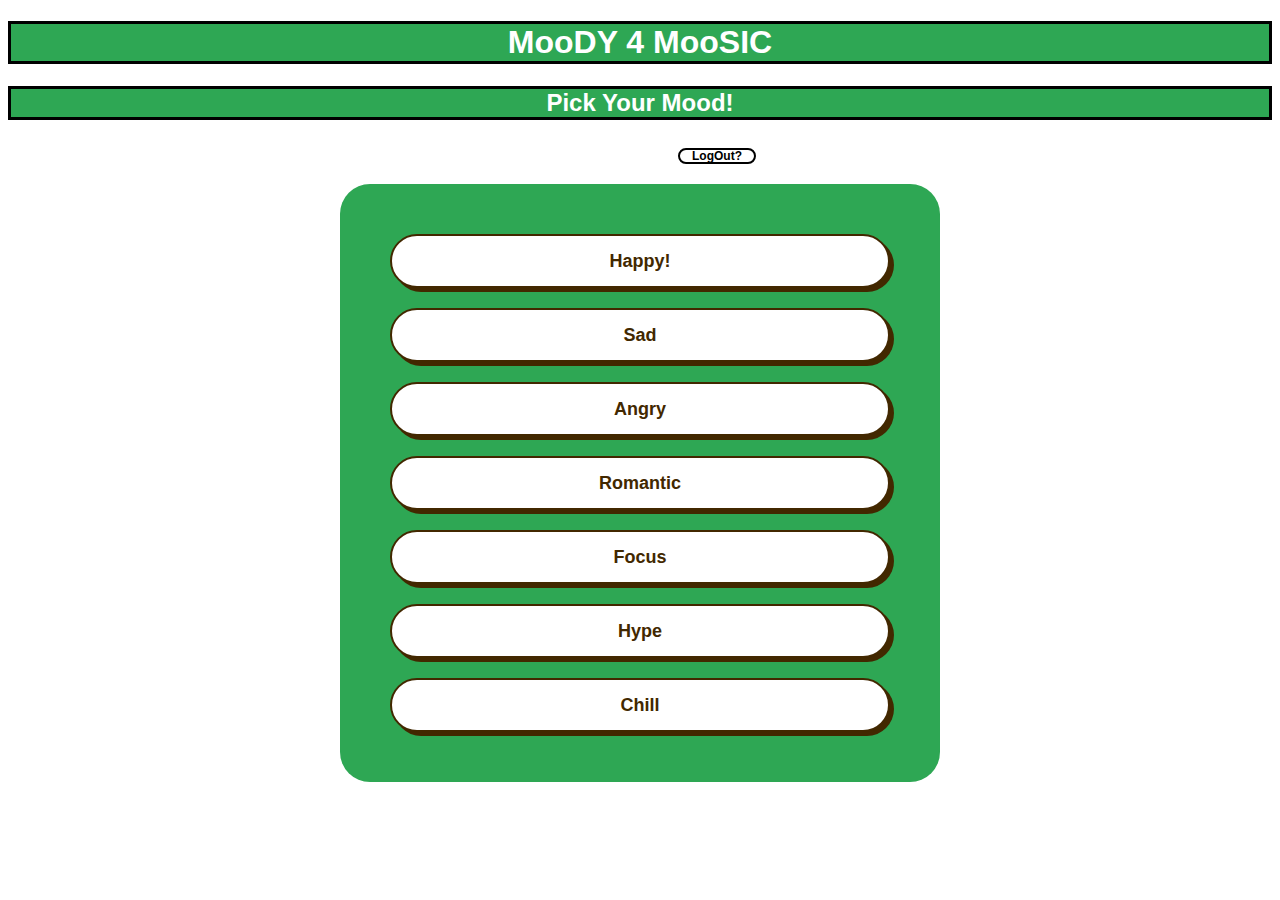
==== FrontEnd/index.html @ 9a797b51 "Changed background to MOOOOOOOOOOOOOOoo and also added buttons." ====
<!DOCTYPE html>
<html lang="en">
    <head>
        <meta charset="UTF-8">
        <meta http-equiv="X-UA-Compatible" content="IE=edge">
        <meta name="viewport" content="width=device-width, initial-scale=1.0">
        <link rel="stylesheet" href="styles.css">
        <script src="./script.js"></script>
        <title>MooDY 4 MooSIC</title>
    </head>
    <body>
        <h1> MooDY 4 MooSIC</h1>
        <h2>Pick Your Mood!</h2>
        <div id="display"></div>
            <button class = "close" style = "border: 2px solid black", onclick="logout()">LogOut?</button>
        <div class="container">
            <button class = "option_happy" onclick="submit()">Happy!</button>

            <button class = "option_sad" onclick="submit()">Sad </button>

            <button class = "option_angry" onclick="submit()">Angry</button>

            <button class = "option_romantic" onclick="submit()">Romantic</button>

            <button class = "option_focus" onclick="submit()">Focus</button>

            <button class = "option_hype" onclick="submit()">Hype</button>

            <button class = "option_chill" onclick="submit()">Chill</button>
        </div>
    </body>
</html>
---- FrontEnd/styles.css ----
body {
    text-align: center;
    background-image: url("https://media.istockphoto.com/id/1366050746/vector/seamless-cow-spots-pattern-cow-print.jpg?s=612x612&w=0&k=20&c=U-i7i10idNNSEkISQ-REGSSnic40Cq2UTpji0_9rEn4=");
}

div {
    background-color: rgb(46, 167, 84);
    border-radius: 30px;
}

h1 {
    color: rgb(255, 255, 255);
    font-family: 'Lucida Sans', 'Lucida Sans Regular', 'Lucida Grande', 'Lucida Sans Unicode', Geneva, Verdana, sans-serif;
    size: 20px;
    background-color: rgb(46, 167, 84);
    border: 3px solid black;
}

h2 {
    font-family: 'Lucida Sans', 'Lucida Sans Regular', 'Lucida Grande', 'Lucida Sans Unicode', Geneva, Verdana, sans-serif;
    color: #ffffff;
    background-color: rgb(46, 167, 84);
    border: 3px solid black
}

.container {
    display: grid;
    row-gap: 20px;
    max-width: 500px;
    padding: 50px;
    margin: 20px auto;
}

.container > button {
    background-color: #ffffff;
    border: 2px solid #422800;
    border-radius: 30px;
    box-shadow: #422800 4px 4px 0 0;
    color: #422800;
   
    font-weight: 600;
    font-size: 18px;
    padding: 0 18px;
    line-height: 50px;
    text-align: center;
    
}

/* CSS happy */
.option_happy {
  background-color: #fbeee0;
  border: 2px solid #422800;
  border-radius: 30px;
  box-shadow: #422800 4px 4px 0 0;
  color: #422800;
  cursor: pointer;
  display: inline-block;
  font-weight: 600;
  font-size: 18px;
  padding: 0 18px;
  line-height: 50px;
  text-align: center;
  text-decoration: none;
  user-select: none;
  -webkit-user-select: none;
  touch-action: manipulation;
}


.option_happy:hover {
  background-color: #fff;
}

.option_happy:active {
  box-shadow: #422800 2px 2px 0 0;
  transform: translate(2px, 2px);
}

@media (min-width: 768px) {
    .option_happy {
    min-width: 120px;
    padding: 0 25px;
  }
}

/* CSS sad*/
.option_sad {
    background-color: #fbeee0;
    border: 2px solid #422800;
    border-radius: 30px;
    box-shadow: #422800 4px 4px 0 0;
    color: #422800;
    cursor: pointer;
    display: inline-block;
    font-weight: 600;
    font-size: 18px;
    padding: 0 18px;
    line-height: 50px;
    text-align: center;
    text-decoration: none;
    user-select: none;
    -webkit-user-select: none;
    touch-action: manipulation;
  }
  
  .option_sad:hover {
    background-color: #fff;
  }
  
  .option_sad:active {
    box-shadow: #422800 2px 2px 0 0;
    transform: translate(2px, 2px);
  }
  
  @media (min-width: 768px) {
      .option_sad {
      min-width: 120px;
      padding: 0 25px;
    }
  }

  /* CSS angry */
.option_angry {
    background-color: #fbeee0;
    border: 2px solid #422800;
    border-radius: 30px;
    box-shadow: #422800 4px 4px 0 0;
    color: #422800;
    cursor: pointer;
    display: inline-block;
    font-weight: 600;
    font-size: 18px;
    padding: 0 18px;
    line-height: 50px;
    text-align: center;
    text-decoration: none;
    user-select: none;
    -webkit-user-select: none;
    touch-action: manipulation;
  }
  
  .option_angry:hover {
    background-color: #fff;
  }
  
  .option_angry:active {
    box-shadow: #422800 2px 2px 0 0;
    transform: translate(2px, 2px);
  }
  
  @media (min-width: 768px) {
      .option_angry {
      min-width: 120px;
      padding: 0 25px;
    }
  }



  /* CSS romantic */
.option_romantic {
    background-color: #fbeee0;
    border: 2px solid #422800;
    border-radius: 30px;
    box-shadow: #422800 4px 4px 0 0;
    color: #422800;
    cursor: pointer;
    display: inline-block;
    font-weight: 600;
    font-size: 18px;
    padding: 0 18px;
    line-height: 50px;
    text-align: center;
    text-decoration: none;
    user-select: none;
    -webkit-user-select: none;
    touch-action: manipulation;
  }
  
  .option_romantic:hover {
    background-color: #fff;
  }
  
  .option_romantic:active {
    box-shadow: #422800 2px 2px 0 0;
    transform: translate(2px, 2px);
  }
  
  @media (min-width: 768px) {
      .option_romantic {
      min-width: 120px;
      padding: 25px;
    }
  }

#display {
    background-color: #000000;
    display: inline-block;
    padding: 0 25px;
    font-family: 'Lucida Sans', 'Lucida Sans Regular', 'Lucida Grande', 'Lucida Sans Unicode', Geneva, Verdana, sans-serif;
    font-style: bold;
    font-size: 20px;
    margin-top: 20px;
    margin-left: 100px;
}

.close {
    background-color: #ffffff;
    border: 2px solid #000000;
    border-radius: 10px;
    cursor: pointer;
    display: inline-block;
    font-weight: 600;
    font-size: 12px;
    padding: 0 12px;
    line-height: 12px;
    text-align: center;
    text-decoration: none;
    user-select: none;
    -webkit-user-select: none;
    touch-action: manipulation;
    font-family: 'Lucida Sans', 'Lucida Sans Regular', 'Lucida Grande', 'Lucida Sans Unicode', Geneva, Verdana, sans-serif;
}
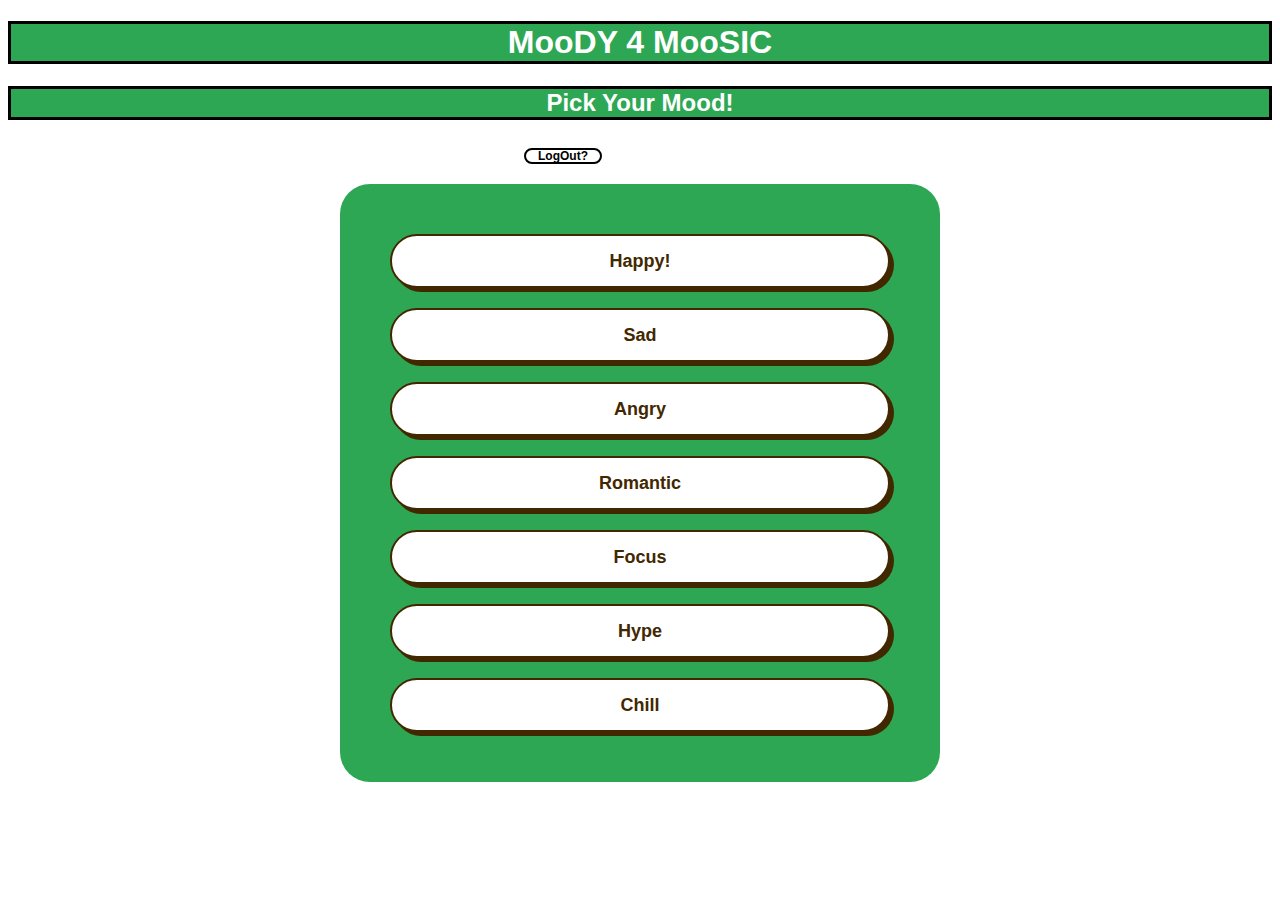
==== commit 71fdad2f: "hello" ====
--- a/FrontEnd/index.html
+++ b/FrontEnd/index.html
@@ -11,8 +11,9 @@
     <body>
         <h1> MooDY 4 MooSIC</h1>
         <h2>Pick Your Mood!</h2>
+        <button class = "close" style = "border: 2px solid black", onclick="logout()">LogOut?</button>
+
         <div id="display"></div>
-            <button class = "close" style = "border: 2px solid black", onclick="logout()">LogOut?</button>
         <div class="container">
             <button class = "option_happy" onclick="submit()">Happy!</button>
 
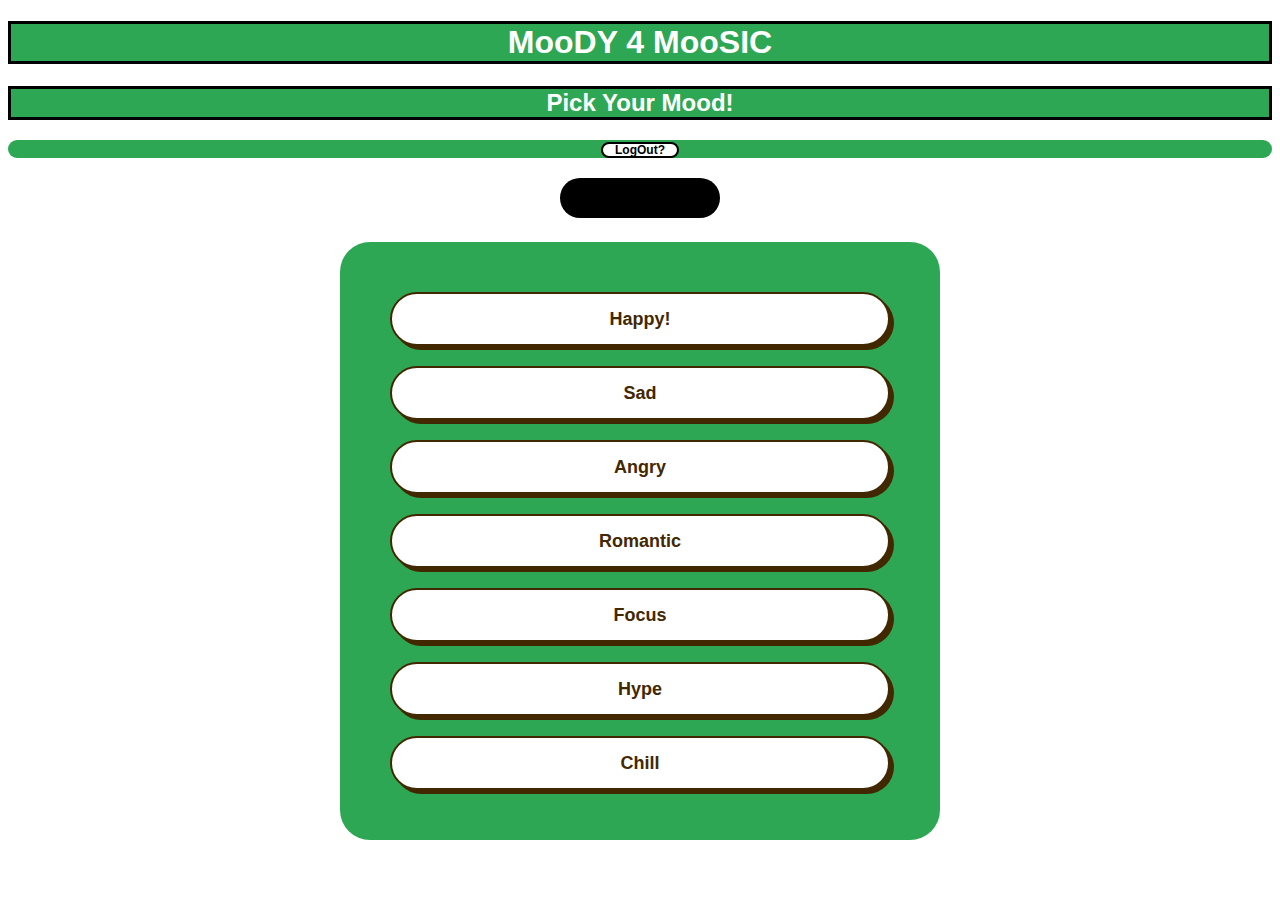
==== commit 7de6998d: "made display changes" ====
--- a/FrontEnd/index.html
+++ b/FrontEnd/index.html
@@ -11,7 +11,9 @@
     <body>
         <h1> MooDY 4 MooSIC</h1>
         <h2>Pick Your Mood!</h2>
-        <button class = "close" style = "border: 2px solid black", onclick="logout()">LogOut?</button>
+        <div class = "container1">
+            <button class = "close" style = "border: 2px solid black", onclick="logout()">LogOut?</button>
+        </div>
 
         <div id="display"></div>
         <div class="container">
--- a/FrontEnd/styles.css
+++ b/FrontEnd/styles.css
@@ -193,15 +193,124 @@
     }
   }
 
+  /* CSS focus */
+.option_focus {
+  background-color: #fbeee0;
+  border: 2px solid #422800;
+  border-radius: 30px;
+  box-shadow: #422800 4px 4px 0 0;
+  color: #422800;
+  cursor: pointer;
+  display: inline-block;
+  font-weight: 600;
+  font-size: 18px;
+  padding: 0 18px;
+  line-height: 50px;
+  text-align: center;
+  text-decoration: none;
+  user-select: none;
+  -webkit-user-select: none;
+  touch-action: manipulation;
+}
+
+.option_focus:hover {
+  background-color: #fff;
+}
+
+.option_focus:active {
+  box-shadow: #422800 2px 2px 0 0;
+  transform: translate(2px, 2px);
+}
+
+@media (min-width: 768px) {
+    .option_focus {
+    min-width: 120px;
+    padding: 25px;
+  }
+}
+
+/* CSS hype */
+.option_hype {
+  background-color: #fbeee0;
+  border: 2px solid #422800;
+  border-radius: 30px;
+  box-shadow: #422800 4px 4px 0 0;
+  color: #422800;
+  cursor: pointer;
+  display: inline-block;
+  font-weight: 600;
+  font-size: 18px;
+  padding: 0 18px;
+  line-height: 50px;
+  text-align: center;
+  text-decoration: none;
+  user-select: none;
+  -webkit-user-select: none;
+  touch-action: manipulation;
+}
+
+.option_hype:hover {
+  background-color: #fff;
+}
+
+.option_hype:active {
+  box-shadow: #422800 2px 2px 0 0;
+  transform: translate(2px, 2px);
+}
+
+@media (min-width: 768px) {
+    .option_hype {
+    min-width: 120px;
+    padding: 25px;
+  }
+}
+
+/* CSS chill */
+.option_chill {
+  background-color: #fbeee0;
+  border: 2px solid #422800;
+  border-radius: 30px;
+  box-shadow: #422800 4px 4px 0 0;
+  color: #422800;
+  cursor: pointer;
+  display: inline-block;
+  font-weight: 600;
+  font-size: 18px;
+  padding: 0 18px;
+  line-height: 50px;
+  text-align: center;
+  text-decoration: none;
+  user-select: none;
+  -webkit-user-select: none;
+  touch-action: manipulation;
+}
+
+.option_chill:hover {
+  background-color: #fff;
+}
+
+.option_chill:active {
+  box-shadow: #422800 2px 2px 0 0;
+  transform: translate(2px, 2px);
+}
+
+@media (min-width: 768px) {
+    .option_chill {
+    min-width: 120px;
+    padding: 25px;
+  }
+}
+
 #display {
     background-color: #000000;
-    display: inline-block;
-    padding: 0 25px;
+    display: inline-grid;
+    grid-template-columns: 40% 60%;
+    padding: 20px 80px;
     font-family: 'Lucida Sans', 'Lucida Sans Regular', 'Lucida Grande', 'Lucida Sans Unicode', Geneva, Verdana, sans-serif;
     font-style: bold;
     font-size: 20px;
     margin-top: 20px;
-    margin-left: 100px;
+    text-align: ;
 }
 
 .close {
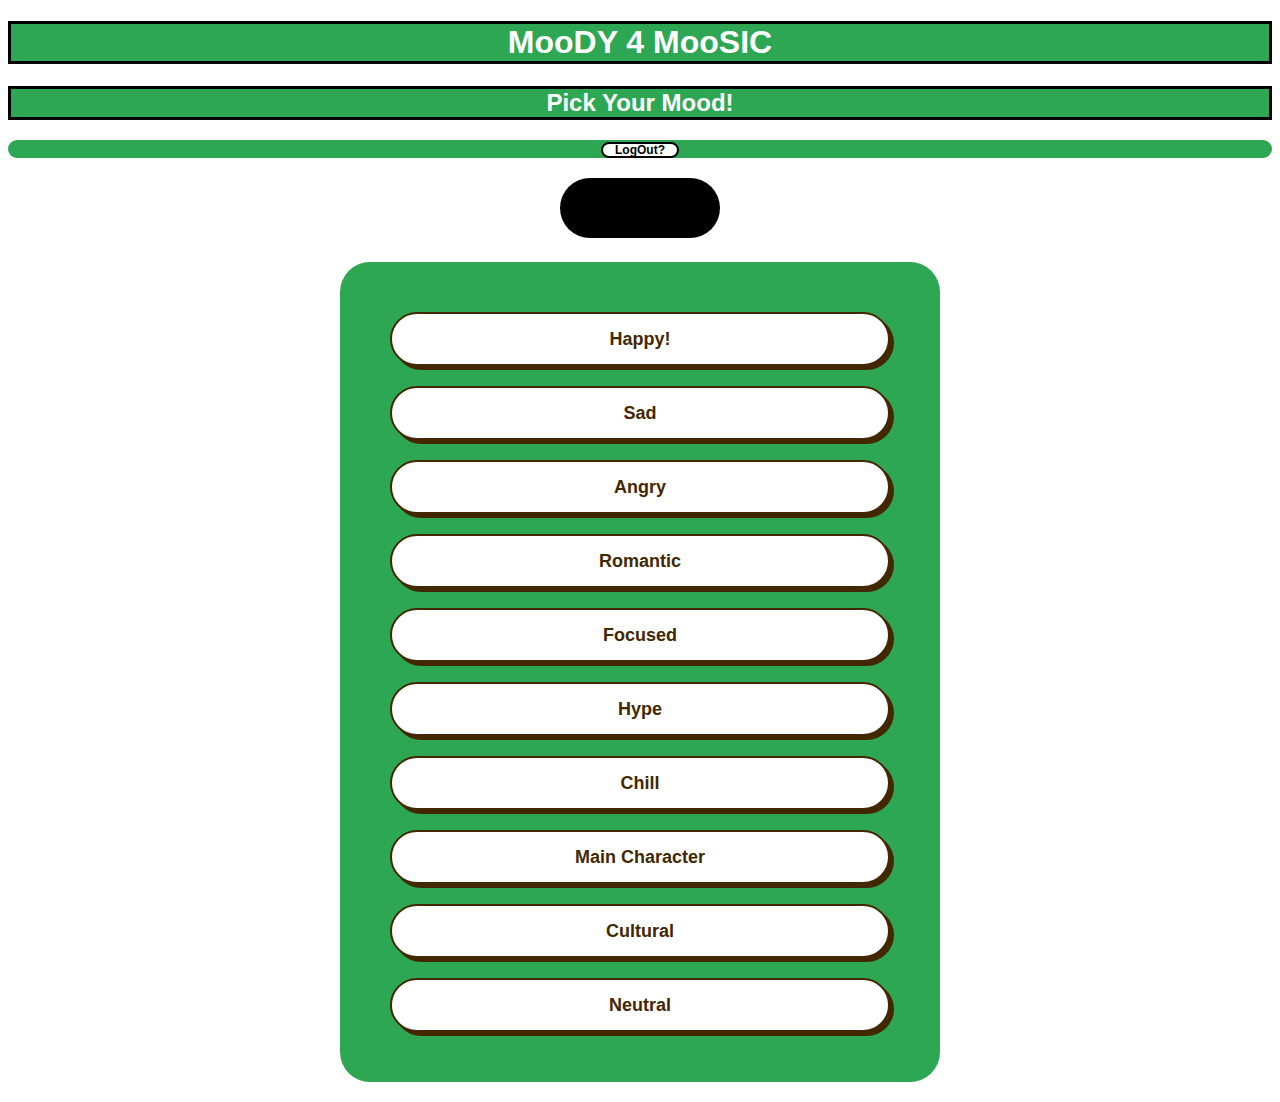
==== commit ea8f4c6e: "some more buttons" ====
--- a/FrontEnd/index.html
+++ b/FrontEnd/index.html
@@ -25,11 +25,18 @@
 
             <button class = "option_romantic" onclick="submit()">Romantic</button>
 
-            <button class = "option_focus" onclick="submit()">Focus</button>
+            <button class = "option_focus" onclick="submit()">Focused</button>
 
             <button class = "option_hype" onclick="submit()">Hype</button>
 
             <button class = "option_chill" onclick="submit()">Chill</button>
+
+            <button class = "option_mainc" onclick="submit()">Main Character</button>
+
+            <button class = "option_cultural" onclick="submit()">Cultural</button>
+
+            <button class = "option_neutral" onclick="submit()">Neutral</button>
+
         </div>
     </body>
 </html>--- a/FrontEnd/styles.css
+++ b/FrontEnd/styles.css
@@ -301,16 +301,124 @@
   }
 }
 
+/* CSS mainc */
+.option_mainc {
+  background-color: #fbeee0;
+  border: 2px solid #422800;
+  border-radius: 30px;
+  box-shadow: #422800 4px 4px 0 0;
+  color: #422800;
+  cursor: pointer;
+  display: inline-block;
+  font-weight: 600;
+  font-size: 18px;
+  padding: 0 18px;
+  line-height: 50px;
+  text-align: center;
+  text-decoration: none;
+  user-select: none;
+  -webkit-user-select: none;
+  touch-action: manipulation;
+}
+
+.option_mainc:hover {
+  background-color: #fff;
+}
+
+.option_mainc:active {
+  box-shadow: #422800 2px 2px 0 0;
+  transform: translate(2px, 2px);
+}
+
+@media (min-width: 768px) {
+    .option_mainc {
+    min-width: 120px;
+    padding: 25px;
+  }
+}
+
+/* CSS cultural */
+.option_cultural {
+  background-color: #fbeee0;
+  border: 2px solid #422800;
+  border-radius: 30px;
+  box-shadow: #422800 4px 4px 0 0;
+  color: #422800;
+  cursor: pointer;
+  display: inline-block;
+  font-weight: 600;
+  font-size: 18px;
+  padding: 0 18px;
+  line-height: 50px;
+  text-align: center;
+  text-decoration: none;
+  user-select: none;
+  -webkit-user-select: none;
+  touch-action: manipulation;
+}
+
+.option_cultural:hover {
+  background-color: #fff;
+}
+
+.option_cultural:active {
+  box-shadow: #422800 2px 2px 0 0;
+  transform: translate(2px, 2px);
+}
+
+@media (min-width: 768px) {
+    .option_cultural {
+    min-width: 120px;
+    padding: 25px;
+  }
+}
+
+/* CSS neutral */
+.option_neutral {
+  background-color: #fbeee0;
+  border: 2px solid #422800;
+  border-radius: 30px;
+  box-shadow: #422800 4px 4px 0 0;
+  color: #422800;
+  cursor: pointer;
+  display: inline-block;
+  font-weight: 600;
+  font-size: 18px;
+  padding: 0 18px;
+  line-height: 50px;
+  text-align: center;
+  text-decoration: none;
+  user-select: none;
+  -webkit-user-select: none;
+  touch-action: manipulation;
+}
+
+.option_neutral:hover {
+  background-color: #fff;
+}
+
+.option_neutral:active {
+  box-shadow: #422800 2px 2px 0 0;
+  transform: translate(2px, 2px);
+}
+
+@media (min-width: 768px) {
+    .option_neutral {
+    min-width: 120px;
+    padding: 25px;
+  }
+}
+
 #display {
     background-color: #000000;
     display: inline-grid;
-    grid-template-columns: 40% 60%;
-    padding: 20px 80px;
+    grid-template-columns: 50% 60%;
+    padding: 30px 80px;
     font-family: 'Lucida Sans', 'Lucida Sans Regular', 'Lucida Grande', 'Lucida Sans Unicode', Geneva, Verdana, sans-serif;
     font-style: bold;
     font-size: 20px;
     margin-top: 20px;
-    text-align: ;
+    text-align: center;
 }
 
 .close {
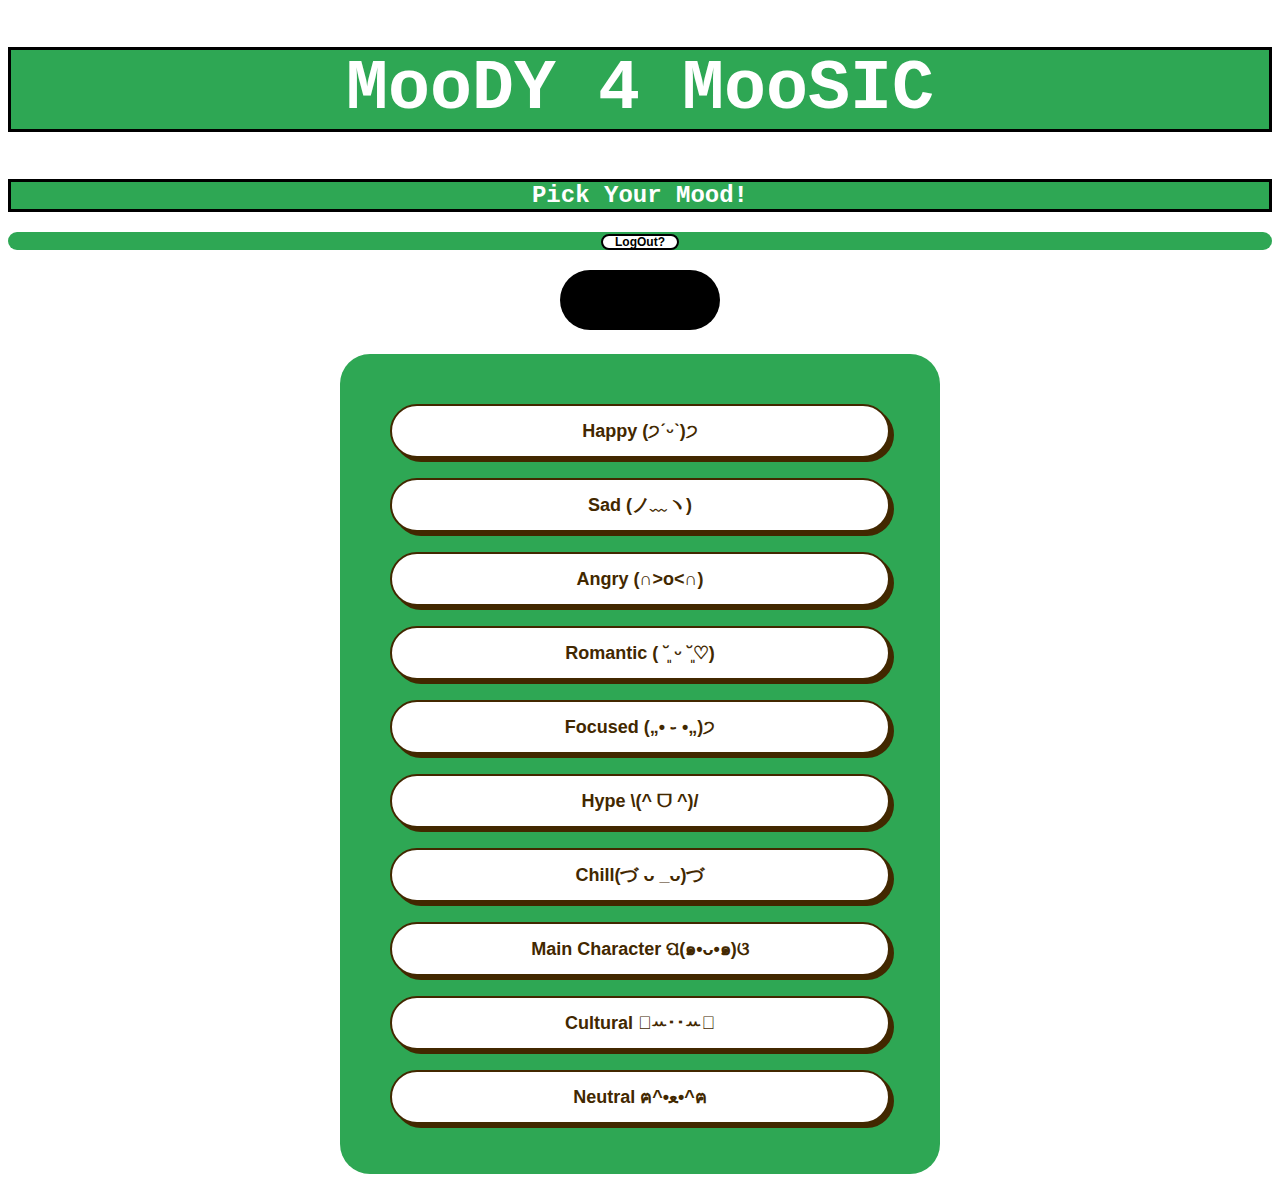
==== commit 20dfd81f: "all the little faces :)" ====
--- a/FrontEnd/index.html
+++ b/FrontEnd/index.html
@@ -17,25 +17,25 @@
 
         <div id="display"></div>
         <div class="container">
-            <button class = "option_happy" onclick="submit()">Happy!</button>
+            <button class = "options" onclick="submit('happy')">Happy (੭ˊᵕˋ)੭</button>
 
-            <button class = "option_sad" onclick="submit()">Sad </button>
+            <button class = "options" onclick="submit('sad')">Sad (ノ﹏ヽ)</button>
 
-            <button class = "option_angry" onclick="submit()">Angry</button>
+            <button class = "options" onclick="submit('angry')">Angry (∩˃o˂∩) </button>
 
-            <button class = "option_romantic" onclick="submit()">Romantic</button>
+            <button class = "options" onclick="submit('romantic')">Romantic ( ˘͈ ᵕ ˘͈♡)</button>
 
-            <button class = "option_focus" onclick="submit()">Focused</button>
+            <button class = "options" onclick="submit('focused')">Focused („• ֊ •„)੭</button>
 
-            <button class = "option_hype" onclick="submit()">Hype</button>
+            <button class = "options" onclick="submit('hype')">Hype \(^ ᗜ ^)/</button>
 
-            <button class = "option_chill" onclick="submit()">Chill</button>
+            <button class = "options" onclick="submit('chill')">Chill(づ ᴗ _ᴗ)づ</button>
 
-            <button class = "option_mainc" onclick="submit()">Main Character</button>
+            <button class = "options" onclick="submit('main character')">Main Character ପ(๑•ᴗ•๑)ଓ</button>
 
-            <button class = "option_cultural" onclick="submit()">Cultural</button>
+            <button class = "options" onclick="submit('cultural')">Cultural 𖧷ꕀ･･ꕀ𖧷</button>
 
-            <button class = "option_neutral" onclick="submit()">Neutral</button>
+            <button class = "options" onclick="submit('neutal')">Neutral ฅ^•ﻌ•^ฅ</button>
 
         </div>
     </body>
--- a/FrontEnd/styles.css
+++ b/FrontEnd/styles.css
@@ -10,14 +10,16 @@
 
 h1 {
     color: rgb(255, 255, 255);
-    font-family: 'Lucida Sans', 'Lucida Sans Regular', 'Lucida Grande', 'Lucida Sans Unicode', Geneva, Verdana, sans-serif;
-    size: 20px;
+    /* font-family: 'Lucida Sans', 'Lucida Sans Regular', 'Lucida Grande', 'Lucida Sans Unicode', Geneva, Verdana, sans-serif; */
+    font-family: 'lucida console', monospace;
+    size: 40px;
+    font-size: 70px;
     background-color: rgb(46, 167, 84);
     border: 3px solid black;
 }
 
 h2 {
-    font-family: 'Lucida Sans', 'Lucida Sans Regular', 'Lucida Grande', 'Lucida Sans Unicode', Geneva, Verdana, sans-serif;
+    font-family: 'lucida console', monospace ;
     color: #ffffff;
     background-color: rgb(46, 167, 84);
     border: 3px solid black
@@ -47,7 +49,7 @@
 }
 
 /* CSS happy */
-.option_happy {
+.options {
   background-color: #fbeee0;
   border: 2px solid #422800;
   border-radius: 30px;
@@ -67,345 +69,19 @@
 }
 
 
-.option_happy:hover {
+.options:hover {
   background-color: #fff;
 }
 
-.option_happy:active {
+.options:active {
   box-shadow: #422800 2px 2px 0 0;
   transform: translate(2px, 2px);
 }
 
 @media (min-width: 768px) {
-    .option_happy {
+    .options {
     min-width: 120px;
     padding: 0 25px;
-  }
-}
-
-/* CSS sad*/
-.option_sad {
-    background-color: #fbeee0;
-    border: 2px solid #422800;
-    border-radius: 30px;
-    box-shadow: #422800 4px 4px 0 0;
-    color: #422800;
-    cursor: pointer;
-    display: inline-block;
-    font-weight: 600;
-    font-size: 18px;
-    padding: 0 18px;
-    line-height: 50px;
-    text-align: center;
-    text-decoration: none;
-    user-select: none;
-    -webkit-user-select: none;
-    touch-action: manipulation;
-  }
-  
-  .option_sad:hover {
-    background-color: #fff;
-  }
-  
-  .option_sad:active {
-    box-shadow: #422800 2px 2px 0 0;
-    transform: translate(2px, 2px);
-  }
-  
-  @media (min-width: 768px) {
-      .option_sad {
-      min-width: 120px;
-      padding: 0 25px;
-    }
-  }
-
-  /* CSS angry */
-.option_angry {
-    background-color: #fbeee0;
-    border: 2px solid #422800;
-    border-radius: 30px;
-    box-shadow: #422800 4px 4px 0 0;
-    color: #422800;
-    cursor: pointer;
-    display: inline-block;
-    font-weight: 600;
-    font-size: 18px;
-    padding: 0 18px;
-    line-height: 50px;
-    text-align: center;
-    text-decoration: none;
-    user-select: none;
-    -webkit-user-select: none;
-    touch-action: manipulation;
-  }
-  
-  .option_angry:hover {
-    background-color: #fff;
-  }
-  
-  .option_angry:active {
-    box-shadow: #422800 2px 2px 0 0;
-    transform: translate(2px, 2px);
-  }
-  
-  @media (min-width: 768px) {
-      .option_angry {
-      min-width: 120px;
-      padding: 0 25px;
-    }
-  }
-
-
-
-  /* CSS romantic */
-.option_romantic {
-    background-color: #fbeee0;
-    border: 2px solid #422800;
-    border-radius: 30px;
-    box-shadow: #422800 4px 4px 0 0;
-    color: #422800;
-    cursor: pointer;
-    display: inline-block;
-    font-weight: 600;
-    font-size: 18px;
-    padding: 0 18px;
-    line-height: 50px;
-    text-align: center;
-    text-decoration: none;
-    user-select: none;
-    -webkit-user-select: none;
-    touch-action: manipulation;
-  }
-  
-  .option_romantic:hover {
-    background-color: #fff;
-  }
-  
-  .option_romantic:active {
-    box-shadow: #422800 2px 2px 0 0;
-    transform: translate(2px, 2px);
-  }
-  
-  @media (min-width: 768px) {
-      .option_romantic {
-      min-width: 120px;
-      padding: 25px;
-    }
-  }
-
-  /* CSS focus */
-.option_focus {
-  background-color: #fbeee0;
-  border: 2px solid #422800;
-  border-radius: 30px;
-  box-shadow: #422800 4px 4px 0 0;
-  color: #422800;
-  cursor: pointer;
-  display: inline-block;
-  font-weight: 600;
-  font-size: 18px;
-  padding: 0 18px;
-  line-height: 50px;
-  text-align: center;
-  text-decoration: none;
-  user-select: none;
-  -webkit-user-select: none;
-  touch-action: manipulation;
-}
-
-.option_focus:hover {
-  background-color: #fff;
-}
-
-.option_focus:active {
-  box-shadow: #422800 2px 2px 0 0;
-  transform: translate(2px, 2px);
-}
-
-@media (min-width: 768px) {
-    .option_focus {
-    min-width: 120px;
-    padding: 25px;
-  }
-}
-
-/* CSS hype */
-.option_hype {
-  background-color: #fbeee0;
-  border: 2px solid #422800;
-  border-radius: 30px;
-  box-shadow: #422800 4px 4px 0 0;
-  color: #422800;
-  cursor: pointer;
-  display: inline-block;
-  font-weight: 600;
-  font-size: 18px;
-  padding: 0 18px;
-  line-height: 50px;
-  text-align: center;
-  text-decoration: none;
-  user-select: none;
-  -webkit-user-select: none;
-  touch-action: manipulation;
-}
-
-.option_hype:hover {
-  background-color: #fff;
-}
-
-.option_hype:active {
-  box-shadow: #422800 2px 2px 0 0;
-  transform: translate(2px, 2px);
-}
-
-@media (min-width: 768px) {
-    .option_hype {
-    min-width: 120px;
-    padding: 25px;
-  }
-}
-
-/* CSS chill */
-.option_chill {
-  background-color: #fbeee0;
-  border: 2px solid #422800;
-  border-radius: 30px;
-  box-shadow: #422800 4px 4px 0 0;
-  color: #422800;
-  cursor: pointer;
-  display: inline-block;
-  font-weight: 600;
-  font-size: 18px;
-  padding: 0 18px;
-  line-height: 50px;
-  text-align: center;
-  text-decoration: none;
-  user-select: none;
-  -webkit-user-select: none;
-  touch-action: manipulation;
-}
-
-.option_chill:hover {
-  background-color: #fff;
-}
-
-.option_chill:active {
-  box-shadow: #422800 2px 2px 0 0;
-  transform: translate(2px, 2px);
-}
-
-@media (min-width: 768px) {
-    .option_chill {
-    min-width: 120px;
-    padding: 25px;
-  }
-}
-
-/* CSS mainc */
-.option_mainc {
-  background-color: #fbeee0;
-  border: 2px solid #422800;
-  border-radius: 30px;
-  box-shadow: #422800 4px 4px 0 0;
-  color: #422800;
-  cursor: pointer;
-  display: inline-block;
-  font-weight: 600;
-  font-size: 18px;
-  padding: 0 18px;
-  line-height: 50px;
-  text-align: center;
-  text-decoration: none;
-  user-select: none;
-  -webkit-user-select: none;
-  touch-action: manipulation;
-}
-
-.option_mainc:hover {
-  background-color: #fff;
-}
-
-.option_mainc:active {
-  box-shadow: #422800 2px 2px 0 0;
-  transform: translate(2px, 2px);
-}
-
-@media (min-width: 768px) {
-    .option_mainc {
-    min-width: 120px;
-    padding: 25px;
-  }
-}
-
-/* CSS cultural */
-.option_cultural {
-  background-color: #fbeee0;
-  border: 2px solid #422800;
-  border-radius: 30px;
-  box-shadow: #422800 4px 4px 0 0;
-  color: #422800;
-  cursor: pointer;
-  display: inline-block;
-  font-weight: 600;
-  font-size: 18px;
-  padding: 0 18px;
-  line-height: 50px;
-  text-align: center;
-  text-decoration: none;
-  user-select: none;
-  -webkit-user-select: none;
-  touch-action: manipulation;
-}
-
-.option_cultural:hover {
-  background-color: #fff;
-}
-
-.option_cultural:active {
-  box-shadow: #422800 2px 2px 0 0;
-  transform: translate(2px, 2px);
-}
-
-@media (min-width: 768px) {
-    .option_cultural {
-    min-width: 120px;
-    padding: 25px;
-  }
-}
-
-/* CSS neutral */
-.option_neutral {
-  background-color: #fbeee0;
-  border: 2px solid #422800;
-  border-radius: 30px;
-  box-shadow: #422800 4px 4px 0 0;
-  color: #422800;
-  cursor: pointer;
-  display: inline-block;
-  font-weight: 600;
-  font-size: 18px;
-  padding: 0 18px;
-  line-height: 50px;
-  text-align: center;
-  text-decoration: none;
-  user-select: none;
-  -webkit-user-select: none;
-  touch-action: manipulation;
-}
-
-.option_neutral:hover {
-  background-color: #fff;
-}
-
-.option_neutral:active {
-  box-shadow: #422800 2px 2px 0 0;
-  transform: translate(2px, 2px);
-}
-
-@media (min-width: 768px) {
-    .option_neutral {
-    min-width: 120px;
-    padding: 25px;
   }
 }
 
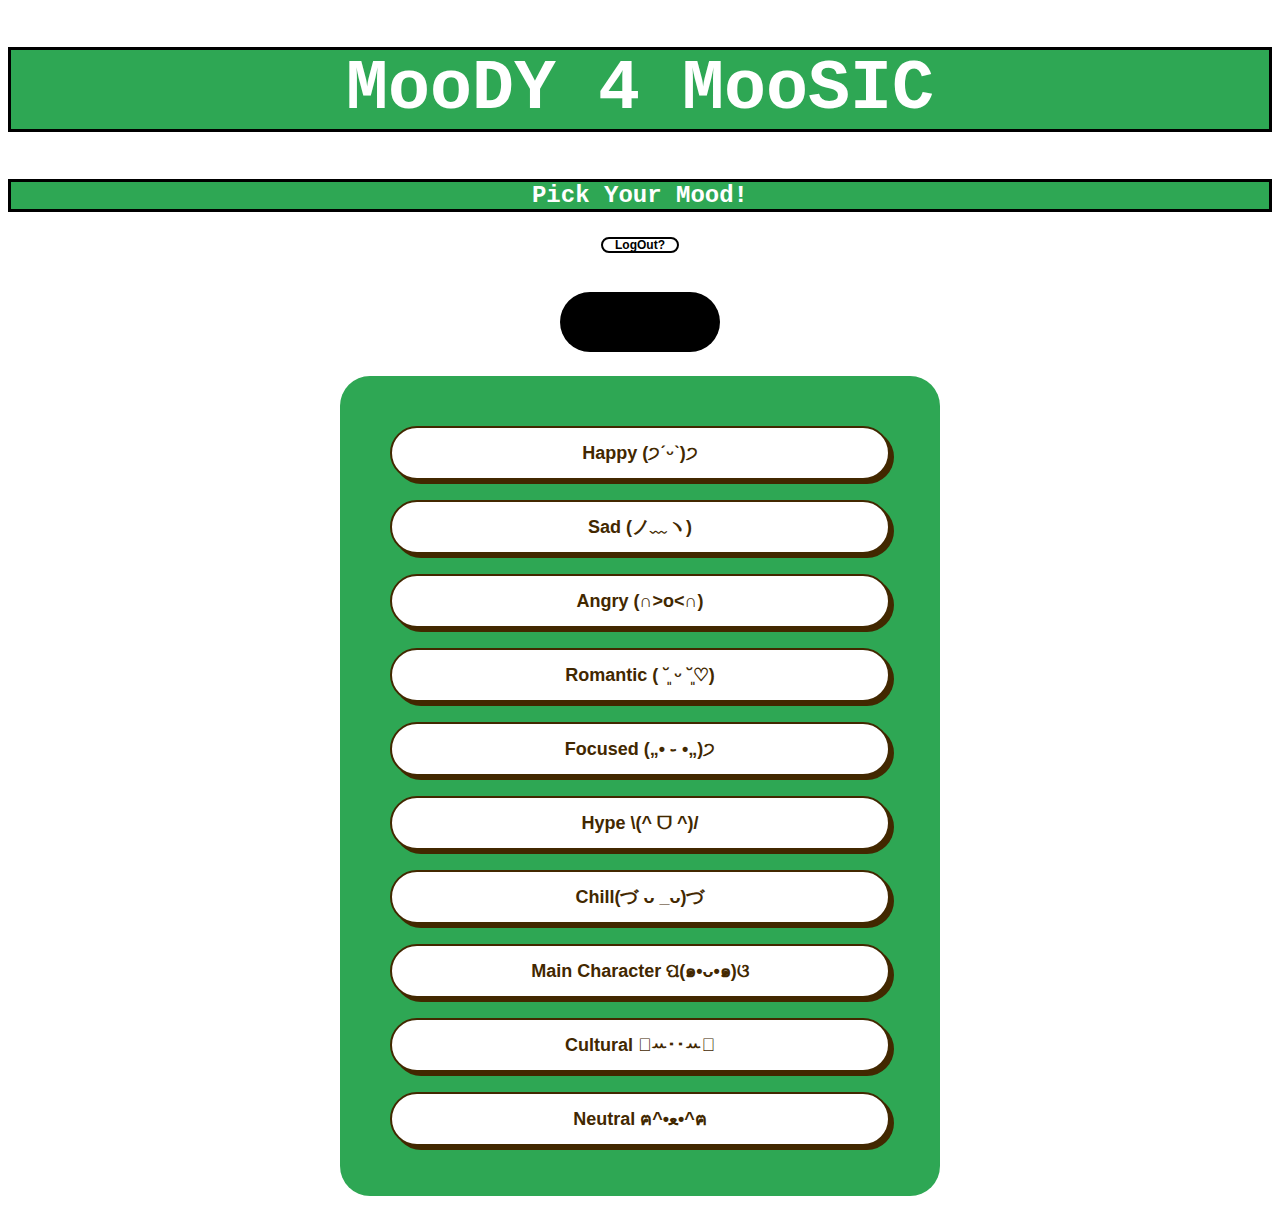
==== commit 948cfde3: "fixed the banner behind logout button" ====
--- a/FrontEnd/index.html
+++ b/FrontEnd/index.html
@@ -11,9 +11,9 @@
     <body>
         <h1> MooDY 4 MooSIC</h1>
         <h2>Pick Your Mood!</h2>
-        <div class = "container1">
+        <h3 class = "container1">
             <button class = "close" style = "border: 2px solid black", onclick="logout()">LogOut?</button>
-        </div>
+        </h3>
 
         <div id="display"></div>
         <div class="container">
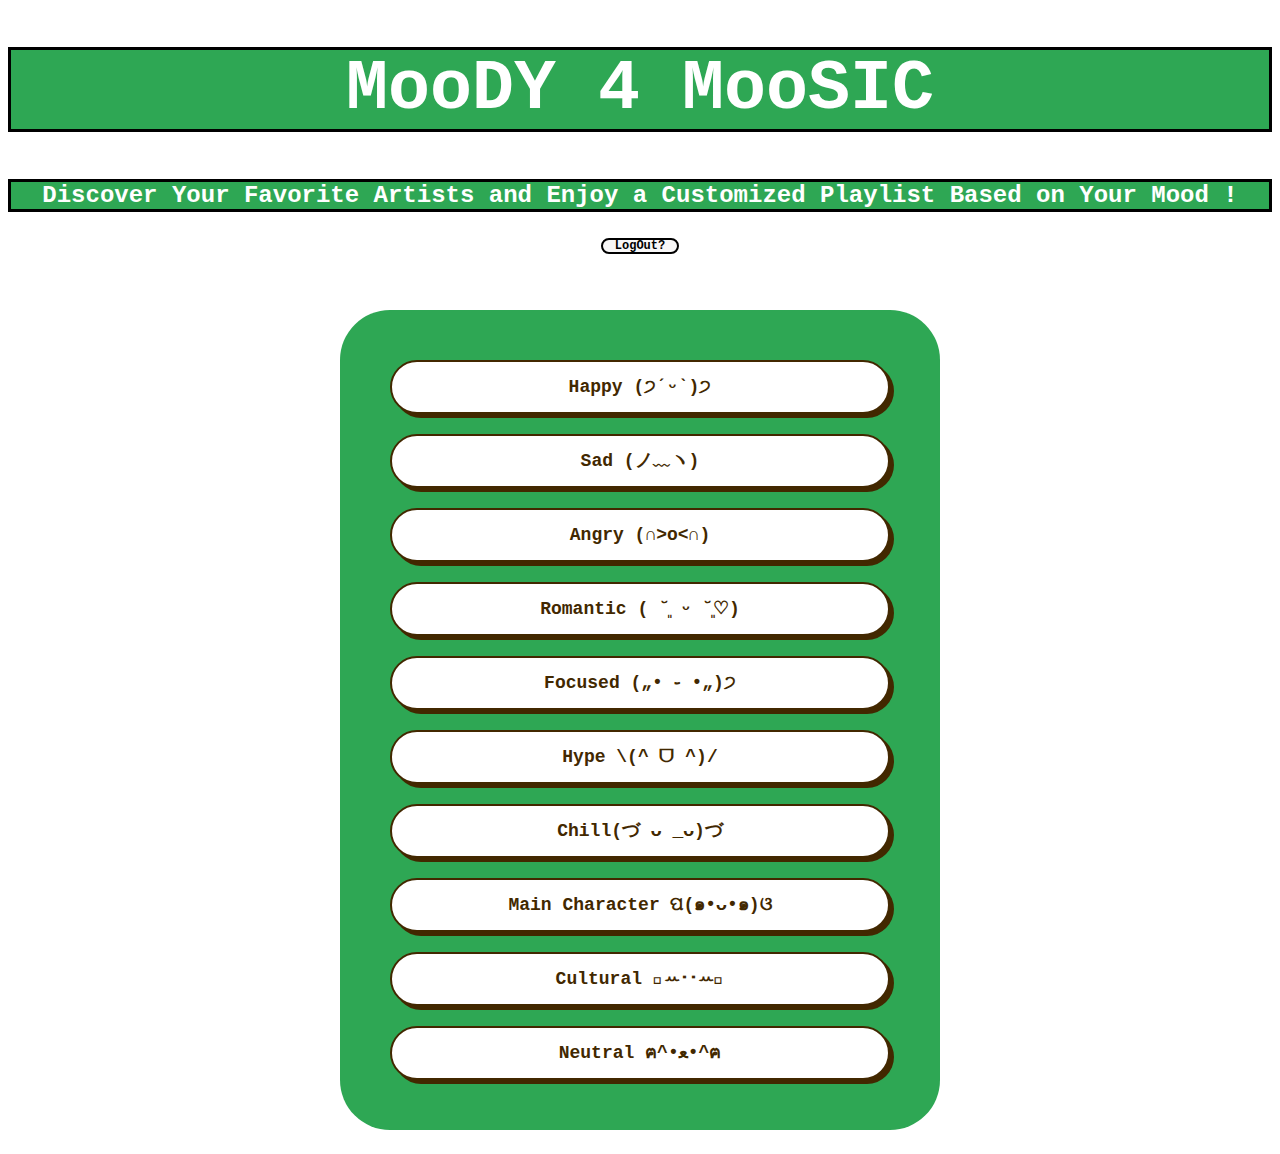
==== commit 852e8d44: "made all fonts same" ====
--- a/FrontEnd/index.html
+++ b/FrontEnd/index.html
@@ -10,7 +10,7 @@
     </head>
     <body>
         <h1> MooDY 4 MooSIC</h1>
-        <h2>Pick Your Mood!</h2>
+        <h2>Discover Your Favorite Artists and Enjoy a Customized Playlist Based on Your Mood !</h2>
         <h3 class = "container1">
             <button class = "close" style = "border: 2px solid black", onclick="logout()">LogOut?</button>
         </h3>
--- a/FrontEnd/styles.css
+++ b/FrontEnd/styles.css
@@ -5,12 +5,11 @@
 
 div {
     background-color: rgb(46, 167, 84);
-    border-radius: 30px;
+    border-radius: 50px;
 }
 
 h1 {
     color: rgb(255, 255, 255);
-    /* font-family: 'Lucida Sans', 'Lucida Sans Regular', 'Lucida Grande', 'Lucida Sans Unicode', Geneva, Verdana, sans-serif; */
     font-family: 'lucida console', monospace;
     size: 40px;
     font-size: 70px;
@@ -45,6 +44,7 @@
     padding: 0 18px;
     line-height: 50px;
     text-align: center;
+    font-family: 'lucida console', monospace;
     
 }
 
@@ -89,16 +89,16 @@
     background-color: #000000;
     display: inline-grid;
     grid-template-columns: 50% 60%;
-    padding: 30px 80px;
-    font-family: 'Lucida Sans', 'Lucida Sans Regular', 'Lucida Grande', 'Lucida Sans Unicode', Geneva, Verdana, sans-serif;
+    /* padding: 40px 60px; */
+    font-family: 'lucida console', monospace;    
     font-style: bold;
     font-size: 20px;
-    margin-top: 20px;
+    margin-right:0px;
     text-align: center;
 }
 
 .close {
-    background-color: #ffffff;
+    background-color: #f8f7f7;
     border: 2px solid #000000;
     border-radius: 10px;
     cursor: pointer;
@@ -112,5 +112,5 @@
     user-select: none;
     -webkit-user-select: none;
     touch-action: manipulation;
-    font-family: 'Lucida Sans', 'Lucida Sans Regular', 'Lucida Grande', 'Lucida Sans Unicode', Geneva, Verdana, sans-serif;
+    font-family: 'lucida console', monospace;
 }